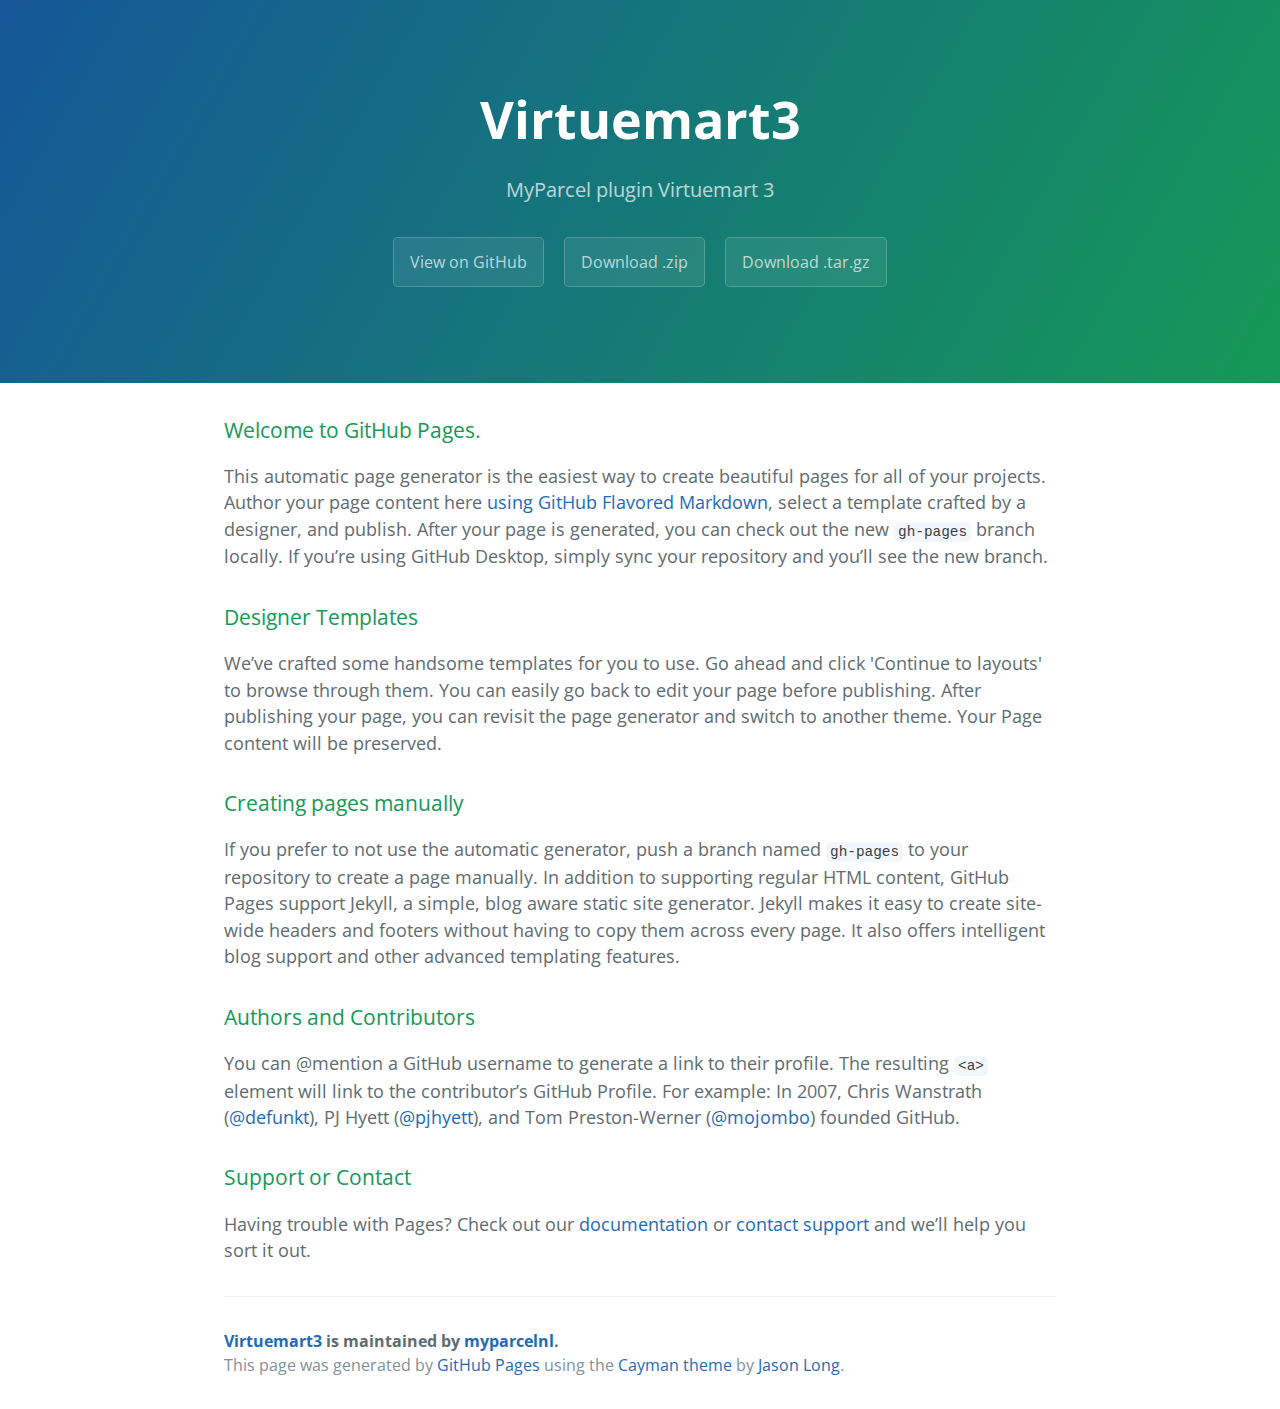
==== index.html @ 23840782 "Create gh-pages branch via GitHub" ====
<!DOCTYPE html>
<html lang="en-us">
  <head>
    <meta charset="UTF-8">
    <title>Virtuemart3 by myparcelnl</title>
    <meta name="viewport" content="width=device-width, initial-scale=1">
    <link rel="stylesheet" type="text/css" href="stylesheets/normalize.css" media="screen">
    <link href='https://fonts.googleapis.com/css?family=Open+Sans:400,700' rel='stylesheet' type='text/css'>
    <link rel="stylesheet" type="text/css" href="stylesheets/stylesheet.css" media="screen">
    <link rel="stylesheet" type="text/css" href="stylesheets/github-light.css" media="screen">
  </head>
  <body>
    <section class="page-header">
      <h1 class="project-name">Virtuemart3</h1>
      <h2 class="project-tagline">MyParcel plugin Virtuemart 3</h2>
      <a href="https://github.com/myparcelnl/virtuemart3" class="btn">View on GitHub</a>
      <a href="https://github.com/myparcelnl/virtuemart3/zipball/master" class="btn">Download .zip</a>
      <a href="https://github.com/myparcelnl/virtuemart3/tarball/master" class="btn">Download .tar.gz</a>
    </section>

    <section class="main-content">
      <h3>
<a id="welcome-to-github-pages" class="anchor" href="#welcome-to-github-pages" aria-hidden="true"><span aria-hidden="true" class="octicon octicon-link"></span></a>Welcome to GitHub Pages.</h3>

<p>This automatic page generator is the easiest way to create beautiful pages for all of your projects. Author your page content here <a href="https://guides.github.com/features/mastering-markdown/">using GitHub Flavored Markdown</a>, select a template crafted by a designer, and publish. After your page is generated, you can check out the new <code>gh-pages</code> branch locally. If you’re using GitHub Desktop, simply sync your repository and you’ll see the new branch.</p>

<h3>
<a id="designer-templates" class="anchor" href="#designer-templates" aria-hidden="true"><span aria-hidden="true" class="octicon octicon-link"></span></a>Designer Templates</h3>

<p>We’ve crafted some handsome templates for you to use. Go ahead and click 'Continue to layouts' to browse through them. You can easily go back to edit your page before publishing. After publishing your page, you can revisit the page generator and switch to another theme. Your Page content will be preserved.</p>

<h3>
<a id="creating-pages-manually" class="anchor" href="#creating-pages-manually" aria-hidden="true"><span aria-hidden="true" class="octicon octicon-link"></span></a>Creating pages manually</h3>

<p>If you prefer to not use the automatic generator, push a branch named <code>gh-pages</code> to your repository to create a page manually. In addition to supporting regular HTML content, GitHub Pages support Jekyll, a simple, blog aware static site generator. Jekyll makes it easy to create site-wide headers and footers without having to copy them across every page. It also offers intelligent blog support and other advanced templating features.</p>

<h3>
<a id="authors-and-contributors" class="anchor" href="#authors-and-contributors" aria-hidden="true"><span aria-hidden="true" class="octicon octicon-link"></span></a>Authors and Contributors</h3>

<p>You can @mention a GitHub username to generate a link to their profile. The resulting <code>&lt;a&gt;</code> element will link to the contributor’s GitHub Profile. For example: In 2007, Chris Wanstrath (<a href="https://github.com/defunkt" class="user-mention">@defunkt</a>), PJ Hyett (<a href="https://github.com/pjhyett" class="user-mention">@pjhyett</a>), and Tom Preston-Werner (<a href="https://github.com/mojombo" class="user-mention">@mojombo</a>) founded GitHub.</p>

<h3>
<a id="support-or-contact" class="anchor" href="#support-or-contact" aria-hidden="true"><span aria-hidden="true" class="octicon octicon-link"></span></a>Support or Contact</h3>

<p>Having trouble with Pages? Check out our <a href="https://help.github.com/pages">documentation</a> or <a href="https://github.com/contact">contact support</a> and we’ll help you sort it out.</p>

      <footer class="site-footer">
        <span class="site-footer-owner"><a href="https://github.com/myparcelnl/virtuemart3">Virtuemart3</a> is maintained by <a href="https://github.com/myparcelnl">myparcelnl</a>.</span>

        <span class="site-footer-credits">This page was generated by <a href="https://pages.github.com">GitHub Pages</a> using the <a href="https://github.com/jasonlong/cayman-theme">Cayman theme</a> by <a href="https://twitter.com/jasonlong">Jason Long</a>.</span>
      </footer>

    </section>

  
  </body>
</html>
---- stylesheets/stylesheet.css ----
* {
  box-sizing: border-box; }

body {
  padding: 0;
  margin: 0;
  font-family: "Open Sans", "Helvetica Neue", Helvetica, Arial, sans-serif;
  font-size: 16px;
  line-height: 1.5;
  color: #606c71; }

a {
  color: #1e6bb8;
  text-decoration: none; }
  a:hover {
    text-decoration: underline; }

.btn {
  display: inline-block;
  margin-bottom: 1rem;
  color: rgba(255, 255, 255, 0.7);
  background-color: rgba(255, 255, 255, 0.08);
  border-color: rgba(255, 255, 255, 0.2);
  border-style: solid;
  border-width: 1px;
  border-radius: 0.3rem;
  transition: color 0.2s, background-color 0.2s, border-color 0.2s; }
  .btn + .btn {
    margin-left: 1rem; }

.btn:hover {
  color: rgba(255, 255, 255, 0.8);
  text-decoration: none;
  background-color: rgba(255, 255, 255, 0.2);
  border-color: rgba(255, 255, 255, 0.3); }

@media screen and (min-width: 64em) {
  .btn {
    padding: 0.75rem 1rem; } }

@media screen and (min-width: 42em) and (max-width: 64em) {
  .btn {
    padding: 0.6rem 0.9rem;
    font-size: 0.9rem; } }

@media screen and (max-width: 42em) {
  .btn {
    display: block;
    width: 100%;
    padding: 0.75rem;
    font-size: 0.9rem; }
    .btn + .btn {
      margin-top: 1rem;
      margin-left: 0; } }

.page-header {
  color: #fff;
  text-align: center;
  background-color: #159957;
  background-image: linear-gradient(120deg, #155799, #159957); }

@media screen and (min-width: 64em) {
  .page-header {
    padding: 5rem 6rem; } }

@media screen and (min-width: 42em) and (max-width: 64em) {
  .page-header {
    padding: 3rem 4rem; } }

@media screen and (max-width: 42em) {
  .page-header {
    padding: 2rem 1rem; } }

.project-name {
  margin-top: 0;
  margin-bottom: 0.1rem; }

@media screen and (min-width: 64em) {
  .project-name {
    font-size: 3.25rem; } }

@media screen and (min-width: 42em) and (max-width: 64em) {
  .project-name {
    font-size: 2.25rem; } }

@media screen and (max-width: 42em) {
  .project-name {
    font-size: 1.75rem; } }

.project-tagline {
  margin-bottom: 2rem;
  font-weight: normal;
  opacity: 0.7; }

@media screen and (min-width: 64em) {
  .project-tagline {
    font-size: 1.25rem; } }

@media screen and (min-width: 42em) and (max-width: 64em) {
  .project-tagline {
    font-size: 1.15rem; } }

@media screen and (max-width: 42em) {
  .project-tagline {
    font-size: 1rem; } }

.main-content :first-child {
  margin-top: 0; }
.main-content img {
  max-width: 100%; }
.main-content h1, .main-content h2, .main-content h3, .main-content h4, .main-content h5, .main-content h6 {
  margin-top: 2rem;
  margin-bottom: 1rem;
  font-weight: normal;
  color: #159957; }
.main-content p {
  margin-bottom: 1em; }
.main-content code {
  padding: 2px 4px;
  font-family: Consolas, "Liberation Mono", Menlo, Courier, monospace;
  font-size: 0.9rem;
  color: #383e41;
  background-color: #f3f6fa;
  border-radius: 0.3rem; }
.main-content pre {
  padding: 0.8rem;
  margin-top: 0;
  margin-bottom: 1rem;
  font: 1rem Consolas, "Liberation Mono", Menlo, Courier, monospace;
  color: #567482;
  word-wrap: normal;
  background-color: #f3f6fa;
  border: solid 1px #dce6f0;
  border-radius: 0.3rem; }
  .main-content pre > code {
    padding: 0;
    margin: 0;
    font-size: 0.9rem;
    color: #567482;
    word-break: normal;
    white-space: pre;
    background: transparent;
    border: 0; }
.main-content .highlight {
  margin-bottom: 1rem; }
  .main-content .highlight pre {
    margin-bottom: 0;
    word-break: normal; }
.main-content .highlight pre, .main-content pre {
  padding: 0.8rem;
  overflow: auto;
  font-size: 0.9rem;
  line-height: 1.45;
  border-radius: 0.3rem; }
.main-content pre code, .main-content pre tt {
  display: inline;
  max-width: initial;
  padding: 0;
  margin: 0;
  overflow: initial;
  line-height: inherit;
  word-wrap: normal;
  background-color: transparent;
  border: 0; }
  .main-content pre code:before, .main-content pre code:after, .main-content pre tt:before, .main-content pre tt:after {
    content: normal; }
.main-content ul, .main-content ol {
  margin-top: 0; }
.main-content blockquote {
  padding: 0 1rem;
  margin-left: 0;
  color: #819198;
  border-left: 0.3rem solid #dce6f0; }
  .main-content blockquote > :first-child {
    margin-top: 0; }
  .main-content blockquote > :last-child {
    margin-bottom: 0; }
.main-content table {
  display: block;
  width: 100%;
  overflow: auto;
  word-break: normal;
  word-break: keep-all; }
  .main-content table th {
    font-weight: bold; }
  .main-content table th, .main-content table td {
    padding: 0.5rem 1rem;
    border: 1px solid #e9ebec; }
.main-content dl {
  padding: 0; }
  .main-content dl dt {
    padding: 0;
    margin-top: 1rem;
    font-size: 1rem;
    font-weight: bold; }
  .main-content dl dd {
    padding: 0;
    margin-bottom: 1rem; }
.main-content hr {
  height: 2px;
  padding: 0;
  margin: 1rem 0;
  background-color: #eff0f1;
  border: 0; }

@media screen and (min-width: 64em) {
  .main-content {
    max-width: 64rem;
    padding: 2rem 6rem;
    margin: 0 auto;
    font-size: 1.1rem; } }

@media screen and (min-width: 42em) and (max-width: 64em) {
  .main-content {
    padding: 2rem 4rem;
    font-size: 1.1rem; } }

@media screen and (max-width: 42em) {
  .main-content {
    padding: 2rem 1rem;
    font-size: 1rem; } }

.site-footer {
  padding-top: 2rem;
  margin-top: 2rem;
  border-top: solid 1px #eff0f1; }

.site-footer-owner {
  display: block;
  font-weight: bold; }

.site-footer-credits {
  color: #819198; }

@media screen and (min-width: 64em) {
  .site-footer {
    font-size: 1rem; } }

@media screen and (min-width: 42em) and (max-width: 64em) {
  .site-footer {
    font-size: 1rem; } }

@media screen and (max-width: 42em) {
  .site-footer {
    font-size: 0.9rem; } }
---- stylesheets/github-light.css ----
/*
The MIT License (MIT)

Copyright (c) 2016 GitHub, Inc.

Permission is hereby granted, free of charge, to any person obtaining a copy
of this software and associated documentation files (the "Software"), to deal
in the Software without restriction, including without limitation the rights
to use, copy, modify, merge, publish, distribute, sublicense, and/or sell
copies of the Software, and to permit persons to whom the Software is
furnished to do so, subject to the following conditions:

The above copyright notice and this permission notice shall be included in all
copies or substantial portions of the Software.

THE SOFTWARE IS PROVIDED "AS IS", WITHOUT WARRANTY OF ANY KIND, EXPRESS OR
IMPLIED, INCLUDING BUT NOT LIMITED TO THE WARRANTIES OF MERCHANTABILITY,
FITNESS FOR A PARTICULAR PURPOSE AND NONINFRINGEMENT. IN NO EVENT SHALL THE
AUTHORS OR COPYRIGHT HOLDERS BE LIABLE FOR ANY CLAIM, DAMAGES OR OTHER
LIABILITY, WHETHER IN AN ACTION OF CONTRACT, TORT OR OTHERWISE, ARISING FROM,
OUT OF OR IN CONNECTION WITH THE SOFTWARE OR THE USE OR OTHER DEALINGS IN THE
SOFTWARE.

*/

.pl-c /* comment */ {
  color: #969896;
}

.pl-c1 /* constant, variable.other.constant, support, meta.property-name, support.constant, support.variable, meta.module-reference, markup.raw, meta.diff.header */,
.pl-s .pl-v /* string variable */ {
  color: #0086b3;
}

.pl-e /* entity */,
.pl-en /* entity.name */ {
  color: #795da3;
}

.pl-smi /* variable.parameter.function, storage.modifier.package, storage.modifier.import, storage.type.java, variable.other */,
.pl-s .pl-s1 /* string source */ {
  color: #333;
}

.pl-ent /* entity.name.tag */ {
  color: #63a35c;
}

.pl-k /* keyword, storage, storage.type */ {
  color: #a71d5d;
}

.pl-s /* string */,
.pl-pds /* punctuation.definition.string, string.regexp.character-class */,
.pl-s .pl-pse .pl-s1 /* string punctuation.section.embedded source */,
.pl-sr /* string.regexp */,
.pl-sr .pl-cce /* string.regexp constant.character.escape */,
.pl-sr .pl-sre /* string.regexp source.ruby.embedded */,
.pl-sr .pl-sra /* string.regexp string.regexp.arbitrary-repitition */ {
  color: #183691;
}

.pl-v /* variable */ {
  color: #ed6a43;
}

.pl-id /* invalid.deprecated */ {
  color: #b52a1d;
}

.pl-ii /* invalid.illegal */ {
  color: #f8f8f8;
  background-color: #b52a1d;
}

.pl-sr .pl-cce /* string.regexp constant.character.escape */ {
  font-weight: bold;
  color: #63a35c;
}

.pl-ml /* markup.list */ {
  color: #693a17;
}

.pl-mh /* markup.heading */,
.pl-mh .pl-en /* markup.heading entity.name */,
.pl-ms /* meta.separator */ {
  font-weight: bold;
  color: #1d3e81;
}

.pl-mq /* markup.quote */ {
  color: #008080;
}

.pl-mi /* markup.italic */ {
  font-style: italic;
  color: #333;
}

.pl-mb /* markup.bold */ {
  font-weight: bold;
  color: #333;
}

.pl-md /* markup.deleted, meta.diff.header.from-file */ {
  color: #bd2c00;
  background-color: #ffecec;
}

.pl-mi1 /* markup.inserted, meta.diff.header.to-file */ {
  color: #55a532;
  background-color: #eaffea;
}

.pl-mdr /* meta.diff.range */ {
  font-weight: bold;
  color: #795da3;
}

.pl-mo /* meta.output */ {
  color: #1d3e81;
}
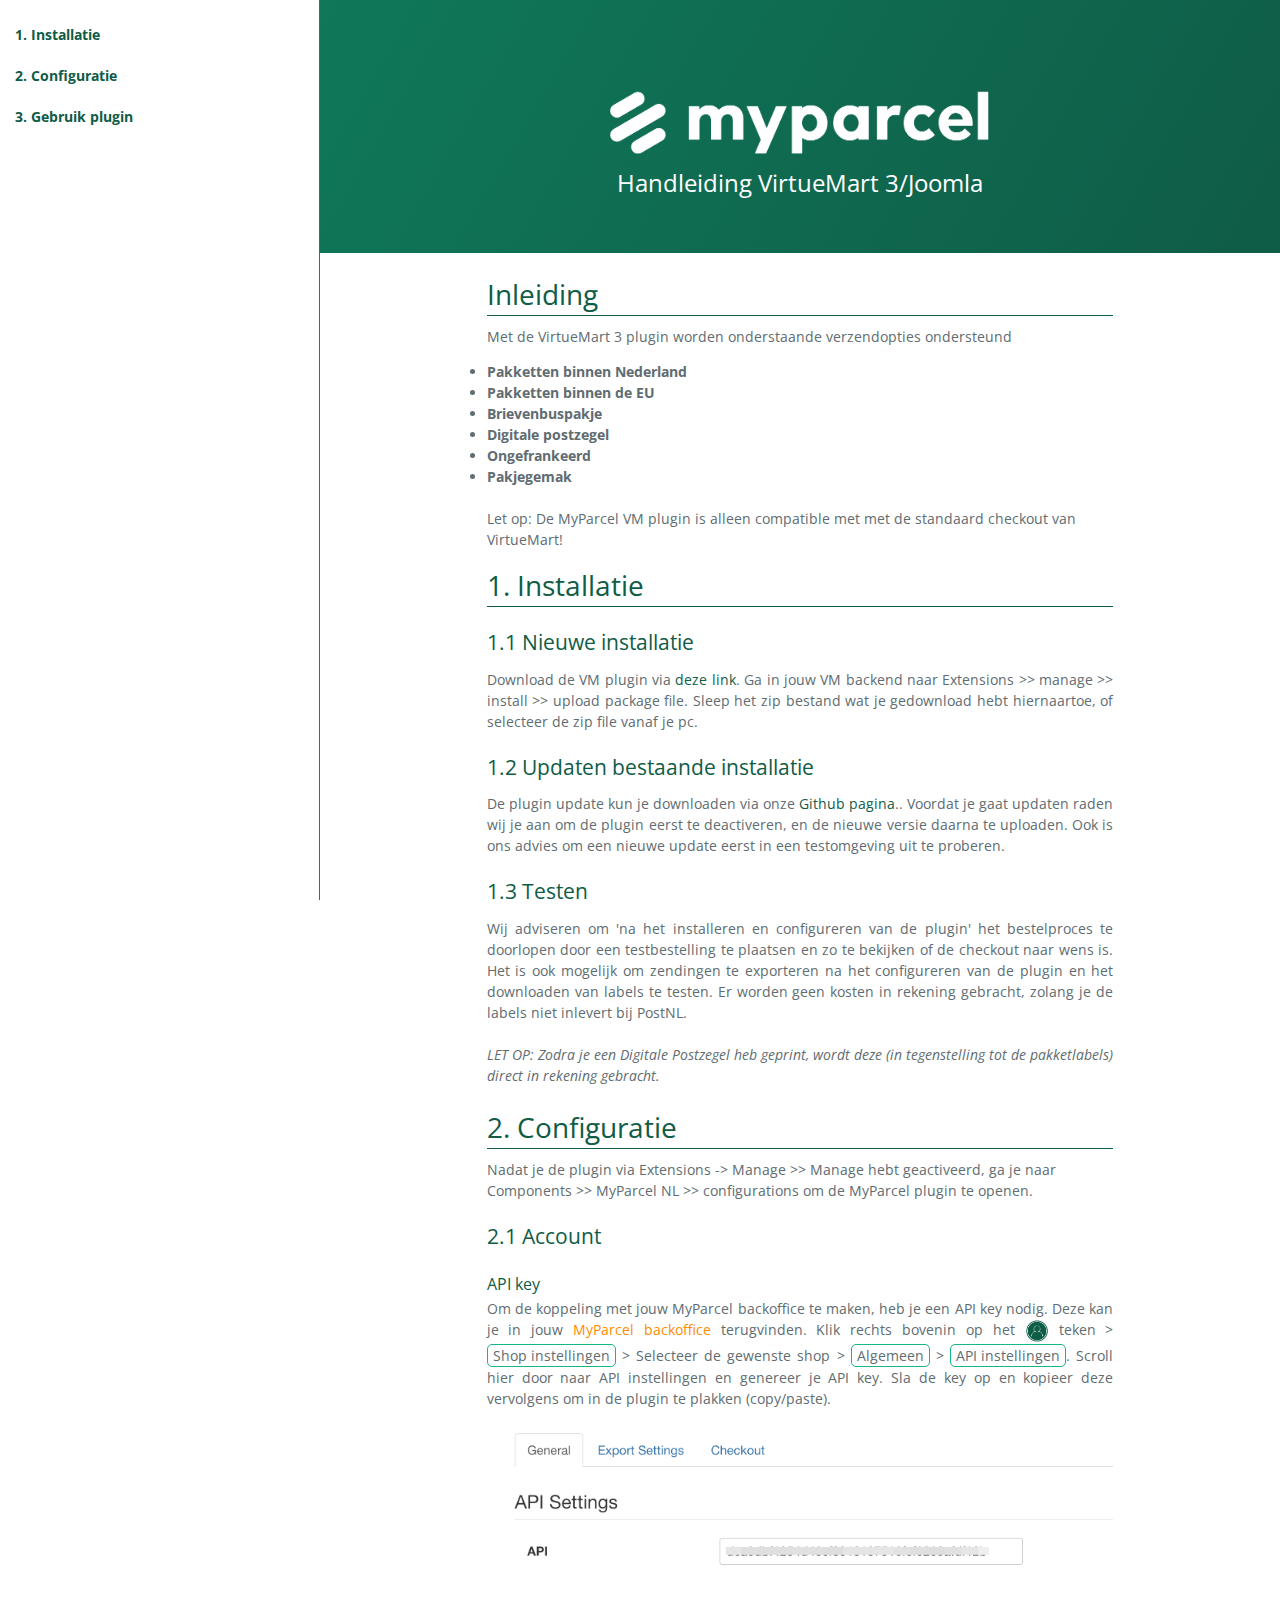
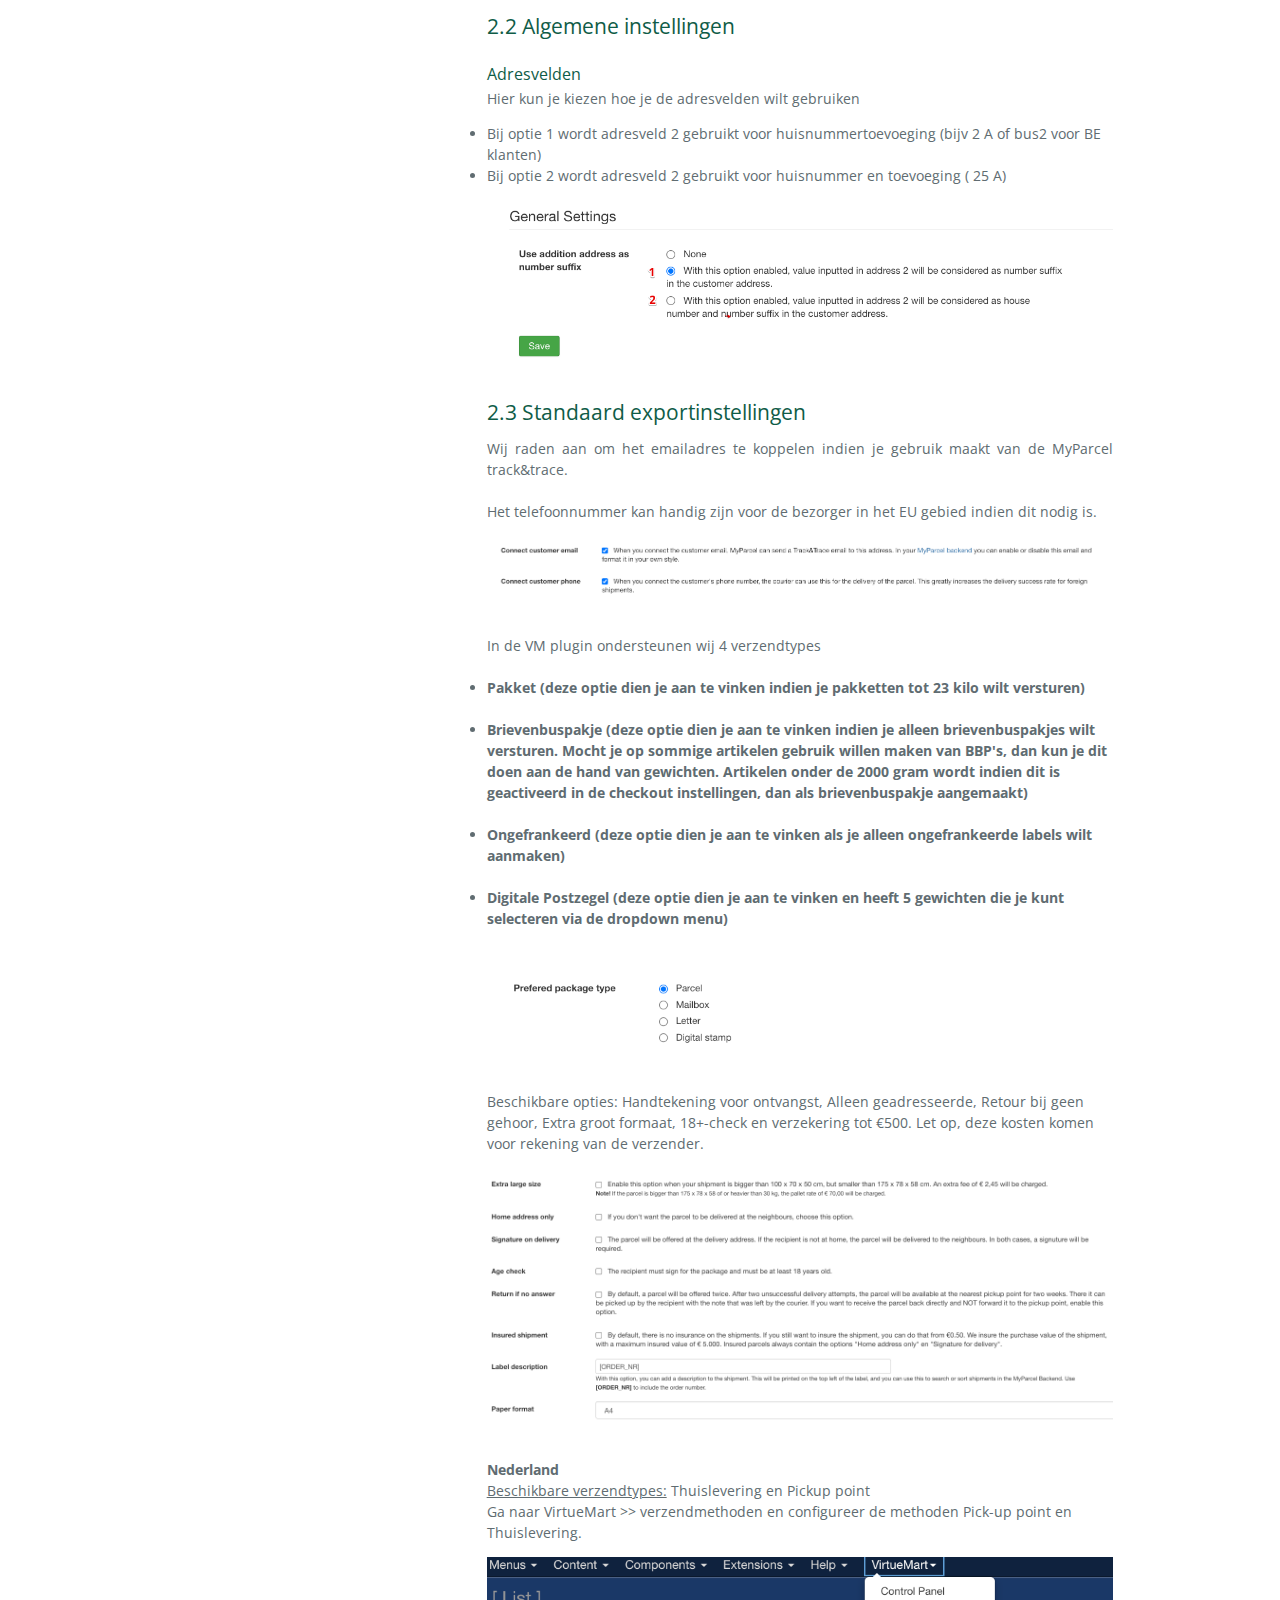
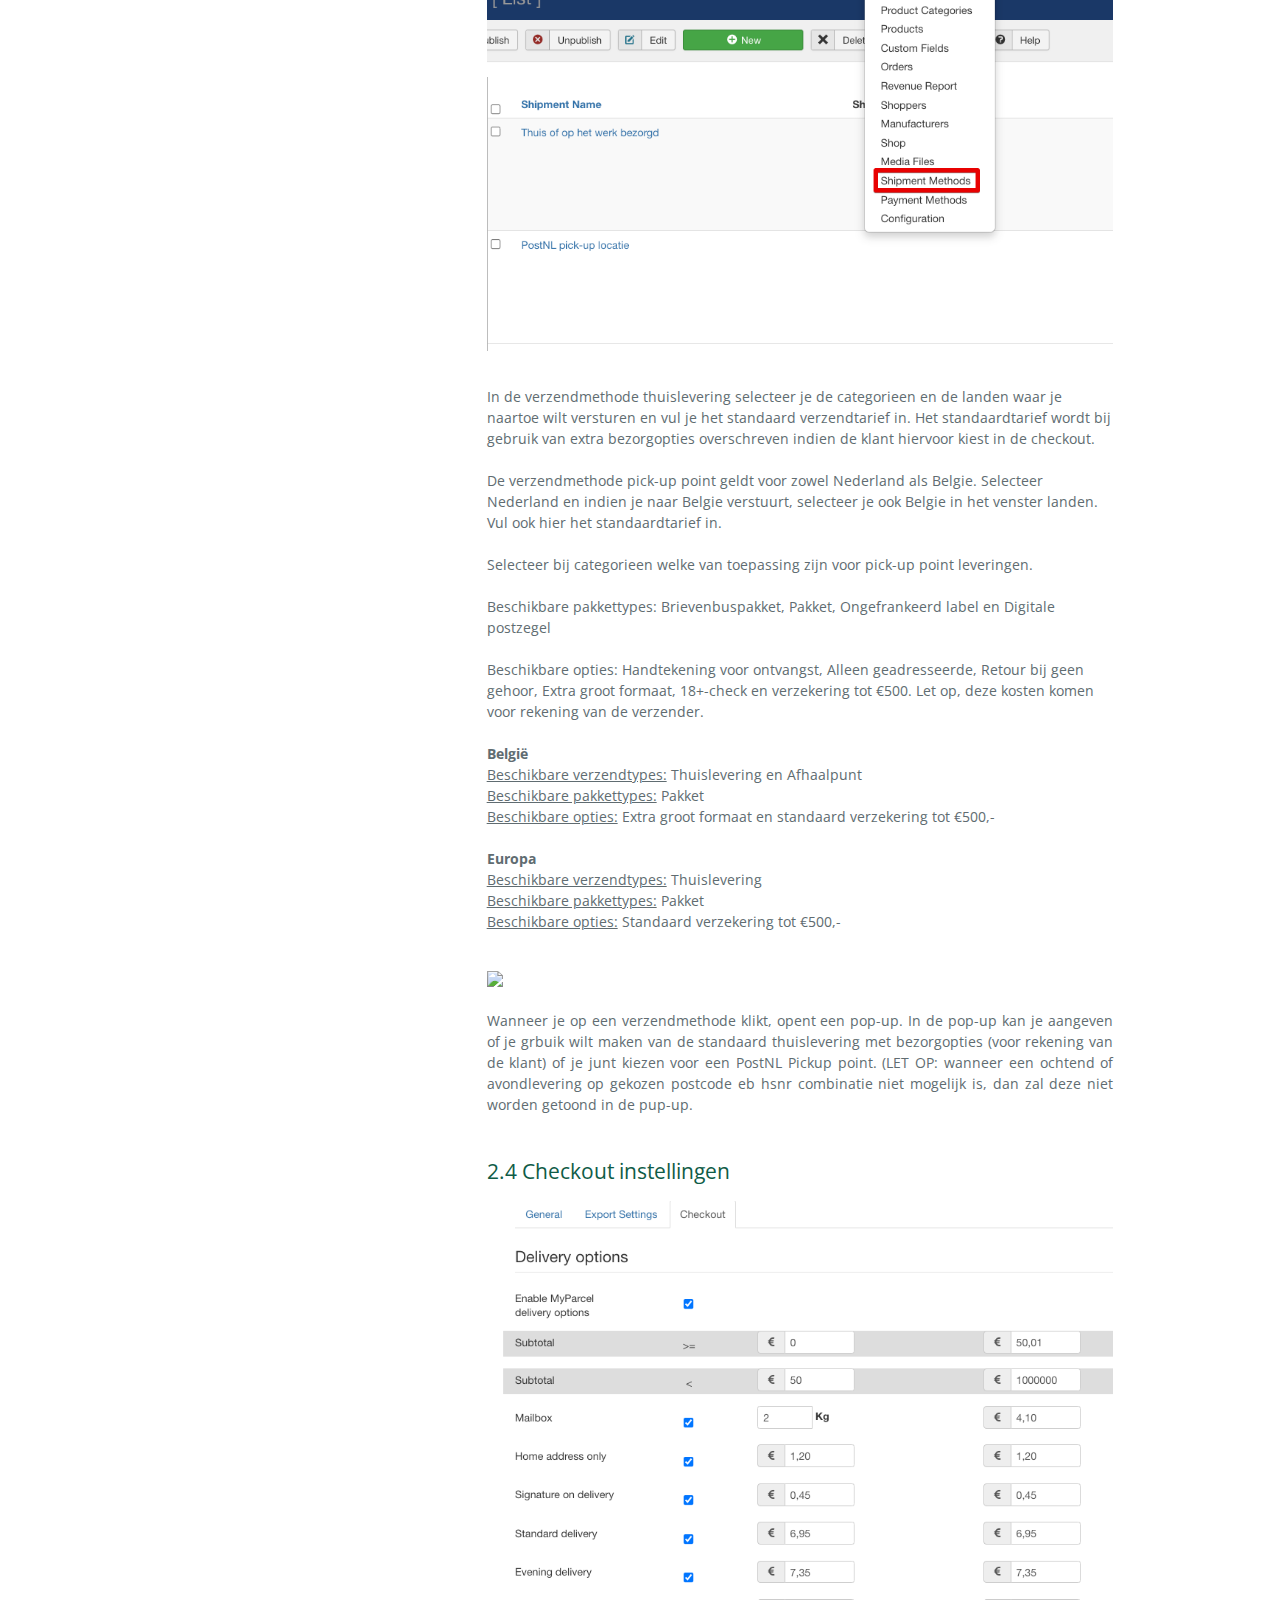
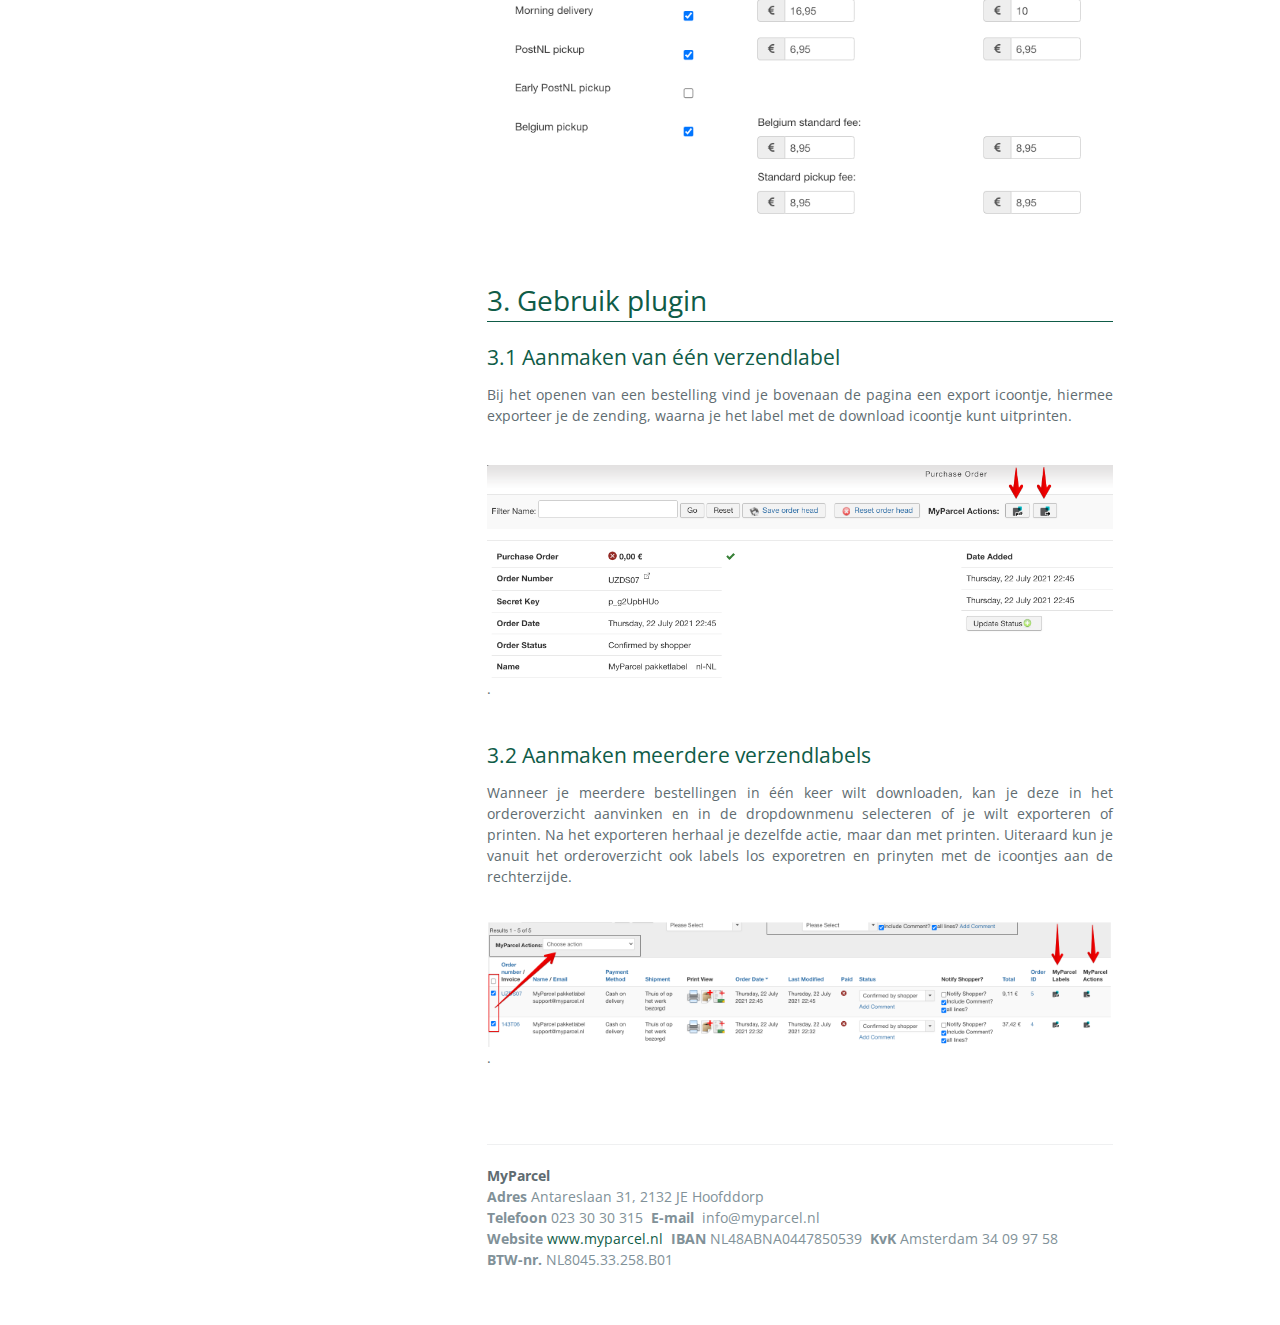
==== commit ac11c179: "add-new-manual" ====
--- a/index.html
+++ b/index.html
@@ -1,57 +1,216 @@
-<!DOCTYPE html>
-<html lang="en-us">
-  <head>
-    <meta charset="UTF-8">
-    <title>Virtuemart3 by myparcelnl</title>
-    <meta name="viewport" content="width=device-width, initial-scale=1">
-    <link rel="stylesheet" type="text/css" href="stylesheets/normalize.css" media="screen">
-    <link href='https://fonts.googleapis.com/css?family=Open+Sans:400,700' rel='stylesheet' type='text/css'>
-    <link rel="stylesheet" type="text/css" href="stylesheets/stylesheet.css" media="screen">
-    <link rel="stylesheet" type="text/css" href="stylesheets/github-light.css" media="screen">
-  </head>
-  <body>
-    <section class="page-header">
-      <h1 class="project-name">Virtuemart3</h1>
-      <h2 class="project-tagline">MyParcel plugin Virtuemart 3</h2>
-      <a href="https://github.com/myparcelnl/virtuemart3" class="btn">View on GitHub</a>
-      <a href="https://github.com/myparcelnl/virtuemart3/zipball/master" class="btn">Download .zip</a>
-      <a href="https://github.com/myparcelnl/virtuemart3/tarball/master" class="btn">Download .tar.gz</a>
-    </section>
-
-    <section class="main-content">
-      <h3>
-<a id="welcome-to-github-pages" class="anchor" href="#welcome-to-github-pages" aria-hidden="true"><span aria-hidden="true" class="octicon octicon-link"></span></a>Welcome to GitHub Pages.</h3>
-
-<p>This automatic page generator is the easiest way to create beautiful pages for all of your projects. Author your page content here <a href="https://guides.github.com/features/mastering-markdown/">using GitHub Flavored Markdown</a>, select a template crafted by a designer, and publish. After your page is generated, you can check out the new <code>gh-pages</code> branch locally. If you’re using GitHub Desktop, simply sync your repository and you’ll see the new branch.</p>
-
-<h3>
-<a id="designer-templates" class="anchor" href="#designer-templates" aria-hidden="true"><span aria-hidden="true" class="octicon octicon-link"></span></a>Designer Templates</h3>
-
-<p>We’ve crafted some handsome templates for you to use. Go ahead and click 'Continue to layouts' to browse through them. You can easily go back to edit your page before publishing. After publishing your page, you can revisit the page generator and switch to another theme. Your Page content will be preserved.</p>
-
-<h3>
-<a id="creating-pages-manually" class="anchor" href="#creating-pages-manually" aria-hidden="true"><span aria-hidden="true" class="octicon octicon-link"></span></a>Creating pages manually</h3>
-
-<p>If you prefer to not use the automatic generator, push a branch named <code>gh-pages</code> to your repository to create a page manually. In addition to supporting regular HTML content, GitHub Pages support Jekyll, a simple, blog aware static site generator. Jekyll makes it easy to create site-wide headers and footers without having to copy them across every page. It also offers intelligent blog support and other advanced templating features.</p>
-
-<h3>
-<a id="authors-and-contributors" class="anchor" href="#authors-and-contributors" aria-hidden="true"><span aria-hidden="true" class="octicon octicon-link"></span></a>Authors and Contributors</h3>
-
-<p>You can @mention a GitHub username to generate a link to their profile. The resulting <code>&lt;a&gt;</code> element will link to the contributor’s GitHub Profile. For example: In 2007, Chris Wanstrath (<a href="https://github.com/defunkt" class="user-mention">@defunkt</a>), PJ Hyett (<a href="https://github.com/pjhyett" class="user-mention">@pjhyett</a>), and Tom Preston-Werner (<a href="https://github.com/mojombo" class="user-mention">@mojombo</a>) founded GitHub.</p>
-
-<h3>
-<a id="support-or-contact" class="anchor" href="#support-or-contact" aria-hidden="true"><span aria-hidden="true" class="octicon octicon-link"></span></a>Support or Contact</h3>
-
-<p>Having trouble with Pages? Check out our <a href="https://help.github.com/pages">documentation</a> or <a href="https://github.com/contact">contact support</a> and we’ll help you sort it out.</p>
-
-      <footer class="site-footer">
-        <span class="site-footer-owner"><a href="https://github.com/myparcelnl/virtuemart3">Virtuemart3</a> is maintained by <a href="https://github.com/myparcelnl">myparcelnl</a>.</span>
-
-        <span class="site-footer-credits">This page was generated by <a href="https://pages.github.com">GitHub Pages</a> using the <a href="https://github.com/jasonlong/cayman-theme">Cayman theme</a> by <a href="https://twitter.com/jasonlong">Jason Long</a>.</span>
-      </footer>
-
-    </section>
-
-  
-  </body>
-</html>
+﻿<!DOCTYPE html>
+<html lang="en-us">
+<head>
+    <meta charset="UTF-8" />
+    <title>MyParcel VirtueMart 3/Joomla Handleiding</title>
+    <meta name="description" content="The documentation to make a connection with MyParcel">
+    <meta content="width=device-width, initial-scale=1" name="viewport" />
+    <link rel="shortcut icon" href="https://backoffice.myparcel.nl/images/favicon/favicon.ico">
+    <link href="css/normalize.css" media="screen" rel="stylesheet" type="text/css" />
+    <link href="css/bootstrap.min.css" media="screen" rel="stylesheet" type="text/css" />
+    <link href="https://fonts.googleapis.com/css?family=Open+Sans:400,700" rel="stylesheet" type="text/css" />
+    <link href="css/stylesheet.css" media="screen" rel="stylesheet" type="text/css" />
+    <link href="css/github-light.css" media="screen" rel="stylesheet" type="text/css" />
+    <script src="js/jquery-3.0.0.min.js"></script>
+    <script src="js/bootstrap.min.js"></script>
+    <script src="js/auto_menu.js"></script>
+</head>
+<body>
+<div class="container-fluid">
+    <div class="row">
+        <div class="menu col-xs-4 col-lg-3">
+            <nav class="navbar nav nav-pills nav-stacked">
+                <div class="menu-items">
+                </div>
+            </nav>
+        </div>
+        <section class="page-header col-xs-8 col-xs-offset-4 col-lg-9 col-lg-offset-3">
+            <img height="185" alt="" src="media/logo_myparcel.png">
+            <h1 class="project-name">
+                Handleiding VirtueMart 3/Joomla
+            </h1>
+            <br />
+        </section>
+        <section class="main-content col-xs-8 col-xs-offset-4 col-lg-7 col-lg-offset-4">
+            <h1>Inleiding</h1>
+            <p>
+            Met de VirtueMart 3 plugin worden onderstaande verzendopties ondersteund
+            <p>
+<li><strong>Pakketten binnen Nederland</strong><br />
+<li><strong>Pakketten binnen de EU</strong><br />
+<li><strong>Brievenbuspakje</strong><br />
+<li><strong>Digitale postzegel</strong><br />
+<li><strong>Ongefrankeerd</strong><br />
+<li><strong>Pakjegemak</strong><br />
+<br/>
+Let op: De MyParcel VM plugin is alleen compatible met met de standaard checkout van VirtueMart!
+                </p>
+                <div>
+                </div>
+                <div style="margin-top:10px">
+                    <h1 id="1">1. Installatie</h1>
+                    <h2 id="1_A">1.1 Nieuwe installatie</h2>
+                        <p>
+Download de VM plugin via <a target="_blank" href="hhttps://github.com/myparcelnl/virtuemart3/releases">deze link</a>.
+Ga in jouw VM backend naar Extensions >> manage >> install >> upload package file.
+Sleep het zip bestand wat je gedownload hebt hiernaartoe, of selecteer de zip file vanaf je pc.
+<p>
+            </div>
+            <div>
+            </div>
+                <h2 id="1_2">1.2 Updaten bestaande installatie</h2>
+                <p>
+                    De plugin update kun je downloaden via onze <a target="_blank" href="hhttps://github.com/myparcelnl/virtuemart3/releases">Github pagina</a>.. Voordat je gaat updaten raden wij je aan om de plugin eerst te deactiveren, en de nieuwe versie daarna te uploaden. Ook is ons advies om een nieuwe update eerst in een testomgeving uit te proberen.
+                </p>
+                <h2 id="1_3">1.3 Testen</h2>
+                <p>
+                    Wij adviseren om 'na het installeren en configureren van de plugin' het bestelproces te doorlopen door een testbestelling te plaatsen en zo te bekijken of de checkout naar wens is. Het is ook mogelijk om zendingen te exporteren na het configureren van de plugin en het downloaden van labels te testen. Er worden geen kosten in rekening gebracht, zolang je de labels niet inlevert bij PostNL.
+                    <br/> 
+                    <br><i>LET OP: Zodra je een Digitale Postzegel heb geprint, wordt deze (in tegenstelling tot de pakketlabels) direct in rekening gebracht.</i>
+                </p>
+                <h1 id="2">2. Configuratie</h1>
+                Nadat je de plugin via Extensions -> Manage >> Manage hebt geactiveerd, ga je naar Components >> MyParcel NL >> configurations om de MyParcel plugin te openen.
+
+                <h2 id="2_1">2.1 Account</h2>
+                    <h3>API key</h3>
+                <p>
+                    Om de koppeling met jouw MyParcel backoffice te maken, heb je een API key nodig. Deze kan je in jouw <a href="https://backoffice.myparcel.nl" target="_blank" style="color: #FF8C00;">MyParcel backoffice</a> terugvinden. Klik rechts bovenin op het <img height="25px" alt="" src="media/myparcel_account_icoon_vm.png"> teken > <span class="nice"> Shop instellingen</span> > Selecteer de gewenste shop > <span class="nice"> Algemeen</span> > <span class="nice">API instellingen</span>. Scroll hier door naar API instellingen en genereer je API key. Sla de key op en kopieer deze vervolgens om in de plugin te plakken (copy/paste). 
+                </p>
+                <img class='center' src='media/myparcel_vm_configurations.png'>
+                <h2 id="2_2">2.2 Algemene instellingen</h2>
+                
+                <h3>Adresvelden</h3>
+                <p>
+                    Hier kun je kiezen hoe je de adresvelden wilt gebruiken
+                    <br/>
+<li>Bij optie 1 wordt adresveld 2 gebruikt voor huisnummertoevoeging (bijv 2 A of bus2 voor BE klanten)
+<li>Bij optie 2 wordt adresveld 2 gebruikt voor huisnummer en toevoeging ( 25 A)
+                </p>
+                <img class='center' src='media/myparcel_vm_algemene_instellingen.png'>
+                </p>
+                <h2 id="2_3">2.3 Standaard exportinstellingen</h2>
+                <p>
+                    Wij raden aan om het emailadres te koppelen indien je gebruik maakt van de MyParcel track&trace.<br />
+<br/>
+Het telefoonnummer kan handig zijn voor de bezorger in het EU gebied indien dit nodig is.<br />
+</p>
+                <img class='center' src='media/myparcel_vm_email.png'>
+                </p>
+<br/>
+ In de VM plugin ondersteunen wij 4 verzendtypes <br/>
+<br/>
+<li><strong>Pakket (deze optie dien je aan te vinken indien je pakketten tot 23 kilo wilt versturen)</strong><br />
+    <br/>
+<li><strong>Brievenbuspakje (deze optie dien je aan te vinken indien je alleen brievenbuspakjes wilt versturen. Mocht je op sommige artikelen gebruik willen maken van BBP's, dan kun je dit doen aan de hand van gewichten. Artikelen onder de 2000 gram wordt indien dit is geactiveerd in de checkout instellingen, dan als brievenbuspakje aangemaakt)</strong><br />
+    <br/>
+<li><strong>Ongefrankeerd (deze optie dien je aan te vinken als je alleen ongefrankeerde labels wilt aanmaken)</strong><br />
+    <br/>
+<li><strong>Digitale Postzegel (deze optie dien je aan te vinken en heeft 5 gewichten die je kunt selecteren via de dropdown menu)</strong><br />
+
+<br/>
+</p>
+                <img class='center' src='media/myparcel_vm_pakkettype.png'>
+                </p>
+                <br/>
+Beschikbare opties: Handtekening voor ontvangst, Alleen geadresseerde, Retour bij geen gehoor, Extra groot formaat, 18+-check en verzekering tot €500. Let op, deze kosten komen voor rekening van de verzender.<br/>
+<br/>
+<img class='center' src='media/myparcel_vm_opties.png'>
+                </p>
+                <br/>
+<b>Nederland</b><br>
+<u>Beschikbare verzendtypes:</u> Thuislevering en Pickup point<br>
+Ga naar VirtueMart >> verzendmethoden en configureer de methoden Pick-up point en Thuislevering.
+</p>
+                <img class='center' src='media/myparcel_vm_verzendmethoden.png'>
+                </p>
+<br/>
+In de verzendmethode thuislevering selecteer je de categorieen en de landen waar je naartoe wilt versturen en vul je het standaard verzendtarief in. Het standaardtarief wordt bij gebruik van extra bezorgopties overschreven indien de klant hiervoor kiest in de checkout.<br />
+<br/>
+De verzendmethode pick-up point geldt voor zowel Nederland als Belgie. Selecteer Nederland en indien je naar Belgie verstuurt, selecteer je ook Belgie in het venster landen. Vul ook hier het standaardtarief in.<br />
+<br/>
+Selecteer bij categorieen welke van toepassing zijn voor pick-up point leveringen.<br />
+<br/>
+Beschikbare pakkettypes: Brievenbuspakket, Pakket, Ongefrankeerd label en Digitale postzegel<br />
+<br/>
+Beschikbare opties: Handtekening voor ontvangst, Alleen geadresseerde, Retour bij geen gehoor, Extra groot formaat, 18+-check en verzekering tot €500. Let op, deze kosten komen voor rekening van de verzender.<br/>
+   <br/>
+    <b>België</b><br>
+                    <u>Beschikbare verzendtypes:</u> Thuislevering en Afhaalpunt<br>
+                    <u>Beschikbare pakkettypes:</u> Pakket<br>
+                    <u>Beschikbare opties:</u> Extra groot formaat en standaard verzekering tot €500,-
+                    <br><br>
+                    <b>Europa</b><br>
+                    <u>Beschikbare verzendtypes:</u> Thuislevering<br>
+                    <u>Beschikbare pakkettypes:</u> Pakket<br>
+                    <u>Beschikbare opties:</u> Standaard verzekering tot €500,-
+                    <br><br>
+                </p>
+                </p>
+                <img class='center' height="600px" src="media/myparcel_vm_checkout.gif">
+                <p>
+                    <br>
+                    Wanneer je op een verzendmethode klikt, opent een pop-up. In de pop-up kan je aangeven of je grbuik wilt maken van de standaard thuislevering met bezorgopties (voor rekening van de klant) of je junt kiezen voor een PostNL Pickup point. (LET OP: wanneer een ochtend of avondlevering op gekozen postcode eb hsnr combinatie niet mogelijk is, dan zal deze niet worden getoond in de pup-up.<br/>
+                    <br/>
+            <h2 id="2_4">2.4 Checkout instellingen</h2>
+<p>
+    </p>
+                <img class='center' src='media/myparcel_vm_checkout_bezorgopties.png'>
+                </p>
+<br/>
+
+                <h1 id="3">3. Gebruik plugin</h1>
+                <h2 id="3_1">3.1 Aanmaken van één verzendlabel</h2>
+                <p>
+                    Bij het openen van een bestelling vind je bovenaan de pagina een export icoontje, hiermee exporteer je de zending, waarna je het label met de download icoontje kunt uitprinten.<br><br>
+                </p><img class='center' src="media/myparcel_vm_export-single.png">.<br><br>
+                </p>
+                <h2 id="3_2">3.2 Aanmaken meerdere verzendlabels</h2>
+                <p>
+                    Wanneer je meerdere bestellingen in één keer wilt downloaden, kan je deze in het orderoverzicht aanvinken en in de dropdownmenu selecteren of je wilt exporteren of printen. Na het exporteren herhaal je dezelfde actie, maar dan met printen. Uiteraard kun je vanuit het orderoverzicht ook labels los exporetren en prinyten met de icoontjes aan de rechterzijde.<br><br>
+                </p><img class='center' src="media/myparcel_vm_exporteren_printen.png">.<br><br>
+                </p>
+                </p>
+               <br/>
+                </p>
+                <footer class="site-footer">
+                    <p>
+                        <span class="site-footer-owner">MyParcel</span>
+
+                        <span class="site-footer-credits">
+                            <strong>Adres </strong>Antareslaan 31, 2132 JE Hoofddorp<br />
+                            <strong>Telefoon </strong>023 30 30 315&nbsp;
+                            <strong>E-mail</strong> &nbsp;info@myparcel.nl<br />
+                            <strong>Website </strong><a href="https://www.myparcel.nl">www.myparcel.nl</a>&nbsp;
+                            <strong>IBAN </strong>NL48ABNA0447850539&nbsp;
+                            <strong>KvK </strong>Amsterdam 34 09 97 58 <br />
+                            <strong>BTW-nr. </strong>NL8045.33.258.B01
+                        </span>
+                        <br />
+                        &nbsp;
+                    </p>
+                </footer>
+            </div>
+        </section>
+    </div>
+</div>
+<script>
+    // Set postman button attributes in one place
+    postman_buttons = document.getElementsByClassName('postman-run-button');
+
+    for (i = 0; i < postman_buttons.length; i++) {
+        postman_buttons[i].setAttribute('data-postman-action', 'collection/import');
+        postman_buttons[i].setAttribute('data-postman-var-1', '065786285c2e5ed75509');
+        postman_buttons[i].setAttribute('data-postman-param', 'env%5BMyParcel%20public%5D=[base64]');
+    }
+
+    (function (p,o,s,t,m,a,n) {
+        !p[s] && (p[s] = function () { (p[t] || (p[t] = [])).push(arguments); });
+        !o.getElementById(s+t) && o.getElementsByTagName("head")[0].appendChild((
+            (n = o.createElement("script")),
+                (n.id = s+t), (n.async = 1), (n.src = m), n
+        ));
+    }(window, document, "_pm", "PostmanRunObject", "https://run.pstmn.io/button.js"));
+</script>
+
+</body>
+</html>
--- a/css/stylesheet.css
+++ b/css/stylesheet.css
@@ -0,0 +1,410 @@
+* {
+    box-sizing: border-box;
+}
+
+body {
+    padding: 0;
+    margin: 0;
+    font-family: "Open Sans", "Helvetica Neue", Helvetica, Arial, sans-serif;
+    line-height: 1.5;
+    color: #606c71;
+    position: relative;
+}
+
+a {
+    color: #0F5C47;
+    text-decoration: none;
+}
+
+a:hover {
+    text-decoration: underline;
+}
+a:hover, a:focus {
+    color: #526263;
+}
+
+h1 {
+    border-bottom: 1px solid #0F5C47;
+}
+
+
+.nice {
+    border-radius: 5px;
+    border: solid #16B686 1px;
+    display: inline-block;
+    padding: 0 5px;
+}
+
+.btn {
+    display: inline-block;
+    margin-bottom: 1rem;
+    color: white;
+    background-color: rgba(255, 255, 255, 0.08);
+    border: 1px solid rgba(255, 255, 255, 0.2);
+    border-radius: 0.3rem;
+    transition: color 0.2s, background-color 0.2s, border-color 0.2s;
+}
+
+.btn + .btn {
+    margin-left: 1rem;
+}
+
+.btn:hover {
+    color: rgba(255, 255, 255, 0.8);
+    text-decoration: none;
+    background-color: rgba(255, 255, 255, 0.2);
+    border-color: rgba(255, 255, 255, 0.3);
+}
+
+.page-header > .postman-run-button:after {
+    content: "Run in postman";
+    margin: 10px;
+}
+
+.page-header > .postman-run-button {
+    background: none;
+    display: inline-block;
+    margin-bottom: 1rem;
+    color: white;
+    background-color: rgba(255, 255, 255, 0.08);
+    border: 1px solid rgba(255, 255, 255, 0.2);
+    border-radius: 0.3rem;
+    transition: color 0.2s, background-color 0.2s, border-color 0.2s;
+    width: 140px;
+    height: 38px;
+    padding-top: 7.9px;
+}
+
+.page-header {
+    padding: 30px;
+}
+
+.box {
+    background-color: rgba(15, 92, 71, 0.04);
+    -moz-box-shadow: inset 0 0 10px #0F5C47;
+    -webkit-box-shadow: inset 0 0 10px #0F5C47;
+    box-shadow: inset 0 0 10px #0f78593b;
+    padding: 10px;
+    margin-bottom: 10px;
+}
+
+@media screen and (min-width: 64em) {
+    .btn {
+        padding: 0.75rem 1rem;
+    }
+}
+
+@media screen and (min-width: 42em) and (max-width: 64em) {
+    .btn {
+        padding: 0.6rem 0.9rem;
+    }
+}
+
+@media screen and (max-width: 42em) {
+    .btn {
+        display: block;
+        width: 100%;
+        padding: 0.75rem;
+    }
+
+    .btn + .btn {
+        margin-top: 1rem;
+        margin-left: 0;
+    }
+}
+
+.page-header {
+    color: #fff;
+    text-align: center;
+    background-color: #0F5C47;
+    background-image: linear-gradient(120deg, #0F7859, #0F5C47);
+}
+
+
+.project-name {
+    margin-top: -50px;
+    margin-bottom: 0.1rem;
+    word-wrap: break-word;
+    border-bottom: none;
+    font-weight: normal;
+    font-size: 24px;
+}
+
+@media screen and (min-width: 64em) {
+    .project-name {
+    }
+}
+
+@media screen and (min-width: 42em) and (max-width: 64em) {
+    .project-name {
+    }
+}
+
+@media screen and (max-width: 42em) {
+    .project-name {
+    }
+}
+
+.project-tagline {
+    margin-bottom: 2rem;
+    font-weight: normal;
+    opacity: 0.7;
+}
+
+@media screen and (min-width: 64em) {
+    .project-tagline {
+    }
+}
+
+@media screen and (min-width: 42em) and (max-width: 64em) {
+    .project-tagline {
+    }
+}
+
+@media screen and (max-width: 42em) {
+    .project-tagline {
+    }
+}
+
+
+.menu {
+    background-color: white;
+    border-right: 1px solid #526163;
+    top: 0;
+    left: 0;
+    position: fixed;
+    height: 100%;
+    overflow-y: auto;
+    padding: 0;
+    z-index: 10;
+}
+
+.navbar {
+    border: none;
+}
+
+.navbar .nav>.active>a, .navbar .nav>.active>a:hover, .navbar .nav>.active>a:focus {
+    color: #555;
+    background-color: #e7e7e7;
+}
+.navbar-header {
+    width: 100%;
+}
+
+.h2item {
+    display: none;
+    margin-left: 15px;
+}
+
+.h3item {
+    display: none;
+    margin-left: 30px;
+}
+.main-content h3 {
+    margin-top: 2rem;
+    margin-bottom: 1px;
+    font-weight: normal;
+    color: #0F5C47;
+}
+
+.active > .h2item, .h2item > .active, .active > .h2item > .h3item, .active > .h3item    {
+    display: block;
+}
+
+.navbar-collapse {
+    padding: 0;
+}
+
+.nav>li>a {
+    position: inherit;
+    display: block;
+}
+
+.main-content :first-child {
+    margin-top: 0;
+}
+
+.main-content img {
+    max-width: 100%;
+}
+
+.main-content h1, .main-content h2, .main-content h4, .main-content h5, .main-content h6 {
+    margin-top: 2rem;
+    margin-bottom: 1rem;
+    font-weight: normal;
+    color: #0F5C47;
+}
+
+.main-content p {
+    text-align: justify;
+    margin-bottom: 1em;
+    margin-top: 1px;
+}
+
+.main-content code {
+    padding: 2px 4px;
+    font-family: Consolas, "Liberation Mono", Menlo, Courier, monospace;
+    color: #383e41;
+    background-color: #f3f6fa;
+    border-radius: 0.3rem;
+}
+
+.main-content pre {
+    padding: 0.8rem;
+    margin-top: 0;
+    margin-bottom: 1rem;
+    font: 1rem Consolas, "Liberation Mono", Menlo, Courier, monospace;
+    color: #567482;
+    word-wrap: normal;
+    background-color: #f3f6fa;
+    border: solid 1px #dce6f0;
+    border-radius: 0.3rem;
+}
+
+.main-content pre > code {
+    padding: 0;
+    margin: 0;
+    color: #567482;
+    word-break: normal;
+    white-space: pre;
+    background: transparent;
+    border: 0;
+}
+
+.main-content .highlight {
+    margin-bottom: 1rem;
+}
+
+.main-content .highlight pre {
+    margin-bottom: 0;
+    word-break: normal;
+}
+
+.main-content .highlight pre, .main-content pre {
+    padding: 0.8rem;
+    overflow: auto;
+    line-height: 1.45;
+    border-radius: 0.3rem;
+}
+
+.main-content pre code, .main-content pre tt {
+    display: inline;
+    max-width: initial;
+    padding: 0;
+    margin: 0;
+    overflow: initial;
+    line-height: inherit;
+    word-wrap: normal;
+    background-color: transparent;
+    border: 0;
+}
+
+.main-content pre code:before, .main-content pre code:after, .main-content pre tt:before, .main-content pre tt:after {
+    content: normal;
+}
+
+.main-content ul, .main-content ol {
+    margin-top: 0;
+}
+
+.main-content blockquote {
+    padding: 0 1rem;
+    color: #819198;
+    border-left: 0.3rem solid #dce6f0;
+}
+
+.main-content blockquote > :first-child {
+    margin-top: 0;
+}
+
+.main-content blockquote > :last-child {
+    margin-bottom: 0;
+}
+
+.main-content table {
+    display: block;
+    width: 100%;
+    overflow: auto;
+    word-break: normal;
+    word-break: keep-all;
+}
+
+.main-content table th {
+    font-weight: bold;
+}
+
+.main-content table th, .main-content table td {
+    padding: 0.5rem 1rem;
+    border: 1px solid #e9ebec;
+}
+
+.main-content dl {
+    padding: 0;
+}
+
+.main-content dl dt {
+    padding: 0;
+    margin-top: 1rem;
+    font-weight: bold;
+}
+
+.main-content dl dd {
+    padding: 0;
+    margin-bottom: 1rem;
+}
+
+.main-content hr {
+    height: 2px;
+    padding: 0;
+    margin: 1rem 0;
+    background-color: #eff0f1;
+    border: 0;
+}
+
+@media screen and (min-width: 64em) {
+    .main-content {
+        padding: 2rem 6rem;
+    }
+}
+
+@media screen and (min-width: 42em) and (max-width: 64em) {
+    .main-content {
+        padding: 2rem 4rem;
+    }
+}
+
+@media screen and (max-width: 42em) {
+    .main-content {
+        padding: 2rem 1rem;
+    }
+}
+
+.site-footer {
+    padding-top: 2rem;
+    margin-top: 2rem;
+    border-top: solid 1px #eff0f1;
+}
+
+.site-footer-owner {
+    display: block;
+    font-weight: bold;
+}
+
+.site-footer-credits {
+    color: #819198;
+}
+
+@media screen and (min-width: 64em) {
+    .site-footer {
+    }
+}
+
+@media screen and (min-width: 42em) and (max-width: 64em) {
+    .site-footer {
+    }
+}
+
+@media screen and (max-width: 42em) {
+    .site-footer {
+    }
+}
--- a/css/github-light.css
+++ b/css/github-light.css
@@ -0,0 +1,124 @@
+/*
+The MIT License (MIT)
+
+Copyright (c) 2016 GitHub, Inc.
+
+Permission is hereby granted, free of charge, to any person obtaining a copy
+of this software and associated documentation files (the "Software"), to deal
+in the Software without restriction, including without limitation the rights
+to use, copy, modify, merge, publish, distribute, sublicense, and/or sell
+copies of the Software, and to permit persons to whom the Software is
+furnished to do so, subject to the following conditions:
+
+The above copyright notice and this permission notice shall be included in all
+copies or substantial portions of the Software.
+
+THE SOFTWARE IS PROVIDED "AS IS", WITHOUT WARRANTY OF ANY KIND, EXPRESS OR
+IMPLIED, INCLUDING BUT NOT LIMITED TO THE WARRANTIES OF MERCHANTABILITY,
+FITNESS FOR A PARTICULAR PURPOSE AND NONINFRINGEMENT. IN NO EVENT SHALL THE
+AUTHORS OR COPYRIGHT HOLDERS BE LIABLE FOR ANY CLAIM, DAMAGES OR OTHER
+LIABILITY, WHETHER IN AN ACTION OF CONTRACT, TORT OR OTHERWISE, ARISING FROM,
+OUT OF OR IN CONNECTION WITH THE SOFTWARE OR THE USE OR OTHER DEALINGS IN THE
+SOFTWARE.
+
+*/
+
+.pl-c /* comment */ {
+  color: #969896;
+}
+
+.pl-c1 /* constant, variable.other.constant, support, meta.property-name, support.constant, support.variable, meta.module-reference, markup.raw, meta.diff.header */,
+.pl-s .pl-v /* string variable */ {
+  color: #0086b3;
+}
+
+.pl-e /* entity */,
+.pl-en /* entity.name */ {
+  color: #795da3;
+}
+
+.pl-smi /* variable.parameter.function, storage.modifier.package, storage.modifier.import, storage.type.java, variable.other */,
+.pl-s .pl-s1 /* string source */ {
+  color: #333;
+}
+
+.pl-ent /* entity.name.tag */ {
+  color: #63a35c;
+}
+
+.pl-k /* keyword, storage, storage.type */ {
+  color: #a71d5d;
+}
+
+.pl-s /* string */,
+.pl-pds /* punctuation.definition.string, string.regexp.character-class */,
+.pl-s .pl-pse .pl-s1 /* string punctuation.section.embedded source */,
+.pl-sr /* string.regexp */,
+.pl-sr .pl-cce /* string.regexp constant.character.escape */,
+.pl-sr .pl-sre /* string.regexp source.ruby.embedded */,
+.pl-sr .pl-sra /* string.regexp string.regexp.arbitrary-repitition */ {
+  color: #183691;
+}
+
+.pl-v /* variable */ {
+  color: #ed6a43;
+}
+
+.pl-id /* invalid.deprecated */ {
+  color: #b52a1d;
+}
+
+.pl-ii /* invalid.illegal */ {
+  color: #f8f8f8;
+  background-color: #b52a1d;
+}
+
+.pl-sr .pl-cce /* string.regexp constant.character.escape */ {
+  font-weight: bold;
+  color: #63a35c;
+}
+
+.pl-ml /* markup.list */ {
+  color: #693a17;
+}
+
+.pl-mh /* markup.heading */,
+.pl-mh .pl-en /* markup.heading entity.name */,
+.pl-ms /* meta.separator */ {
+  font-weight: bold;
+  color: #1d3e81;
+}
+
+.pl-mq /* markup.quote */ {
+  color: #008080;
+}
+
+.pl-mi /* markup.italic */ {
+  font-style: italic;
+  color: #333;
+}
+
+.pl-mb /* markup.bold */ {
+  font-weight: bold;
+  color: #333;
+}
+
+.pl-md /* markup.deleted, meta.diff.header.from-file */ {
+  color: #bd2c00;
+  background-color: #ffecec;
+}
+
+.pl-mi1 /* markup.inserted, meta.diff.header.to-file */ {
+  color: #55a532;
+  background-color: #eaffea;
+}
+
+.pl-mdr /* meta.diff.range */ {
+  font-weight: bold;
+  color: #795da3;
+}
+
+.pl-mo /* meta.output */ {
+  color: #1d3e81;
+}
+
